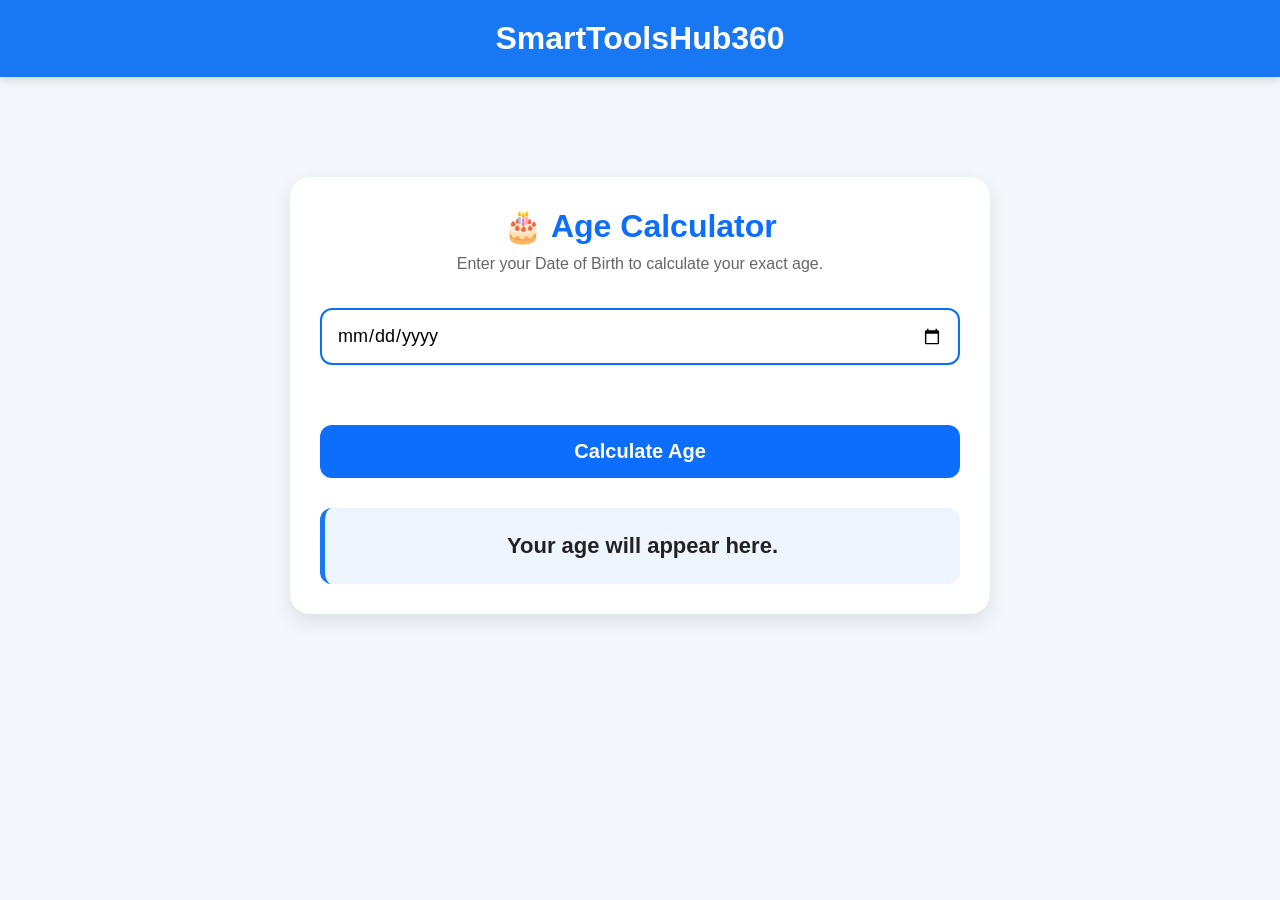
==== age-calculator.html @ c63a2db6 "Add age calculator HTML with styling and script" ====
<!DOCTYPE html>
<html lang="en">
<head>
<meta charset="UTF-8">
<meta name="viewport" content="width=device-width, initial-scale=1.0">
<title>Age Calculator - SmartToolsHub360</title>

<link rel="stylesheet" href="style.css">

<style>
.age-box{
max-width:700px;
margin:40px auto;
background:#fff;
padding:30px;
border-radius:20px;
box-shadow:0 8px 20px rgba(0,0,0,.10);
text-align:center;
}

.age-box h1{
font-size:32px;
margin-bottom:10px;
color:#0d6efd;
}

.age-box p{
color:#666;
margin-bottom:25px;
}

.input-box{
margin:20px 0;
}

.input-box input{
width:100%;
padding:15px;
font-size:18px;
border:2px solid #0d6efd;
border-radius:12px;
box-sizing:border-box;
}

.btn{
margin-top:20px;
width:100%;
padding:15px;
font-size:20px;
font-weight:bold;
background:#0d6efd;
color:white;
border:none;
border-radius:12px;
cursor:pointer;
}

.btn:hover{
background:#0b5ed7;
}

.result{
margin-top:30px;
font-size:22px;
font-weight:bold;
color:#222;
}
</style>

</head>

<body>

<header>
SmartToolsHub360
</header>

<div class="container">

<div class="age-box">

<h1>🎂 Age Calculator</h1>

<p>Enter your Date of Birth to calculate your exact age.</p>

<div class="input-box">
<input type="date" id="dob">
</div>

<button class="btn">
Calculate Age
</button>

<div class="result">
Your age will appear here.
</div>

</div>

</div>
  
<script>
document.addEventListener("DOMContentLoaded", function () {

const button = document.querySelector(".btn");
const result = document.querySelector(".result");
const dob = document.getElementById("dob");

button.onclick = function () {

if (dob.value === "") {
result.innerHTML = "⚠️ Please select your Date of Birth.";
return;
}

const birthDate = new Date(dob.value);
const today = new Date();

let years = today.getFullYear() - birthDate.getFullYear();
let months = today.getMonth() - birthDate.getMonth();
let days = today.getDate() - birthDate.getDate();

if (days < 0) {
months--;
days += new Date(today.getFullYear(), today.getMonth(), 0).getDate();
}

if (months < 0) {
years--;
months += 12;
}

result.innerHTML =
`🎉 You are <br><br>
<b>${years}</b> Years
<b>${months}</b> Months
<b>${days}</b> Days Old`;

};

});
</script>
  
</body>
</html>
---- style.css ----
*{
margin:0;
padding:0;
box-sizing:border-box;
font-family:Arial,sans-serif;
}

body{
background:#f4f7fb;
color:#222;
}

header{
background:#1877f2;
color:#fff;
text-align:center;
padding:20px;
font-size:32px;
font-weight:bold;
box-shadow:0 3px 10px rgba(0,0,0,.15);
}

.container{
max-width:900px;
margin:40px auto;
padding:20px;
}

.hero{
text-align:center;
margin-bottom:30px;
}

.hero h1{
font-size:42px;
margin-bottom:10px;
}

.hero p{
font-size:20px;
color:#666;
}

.card{
background:#fff;
border-radius:18px;
padding:25px;
margin:20px 0;
box-shadow:0 10px 25px rgba(0,0,0,.08);
transition:.3s;
}

.card:hover{
transform:translateY(-5px);
box-shadow:0 15px 35px rgba(0,0,0,.15);
}

input,
select{
width:100%;
padding:15px;
font-size:18px;
border:2px solid #1877f2;
border-radius:12px;
margin-top:10px;
margin-bottom:20px;
outline:none;
}

button{
width:100%;
padding:16px;
background:#1877f2;
color:#fff;
border:none;
border-radius:12px;
font-size:20px;
font-weight:bold;
cursor:pointer;
transition:.3s;
}

button:hover{
background:#0d63d6;
}

.result{
margin-top:25px;
background:#eef5ff;
border-left:5px solid #1877f2;
padding:18px;
border-radius:12px;
font-size:18px;
line-height:1.8;
}

.back-btn{
display:inline-block;
margin-top:25px;
text-decoration:none;
background:#1877f2;
color:#fff;
padding:12px 22px;
border-radius:10px;
font-weight:bold;
}

footer{
text-align:center;
padding:25px;
color:#666;
margin-top:50px;
}

@media(max-width:600px){

header{
font-size:26px;
padding:16px;
}

.hero h1{
font-size:34px;
}

.hero p{
font-size:17px;
}

.container{
padding:15px;
}

.card{
padding:18px;
}

}
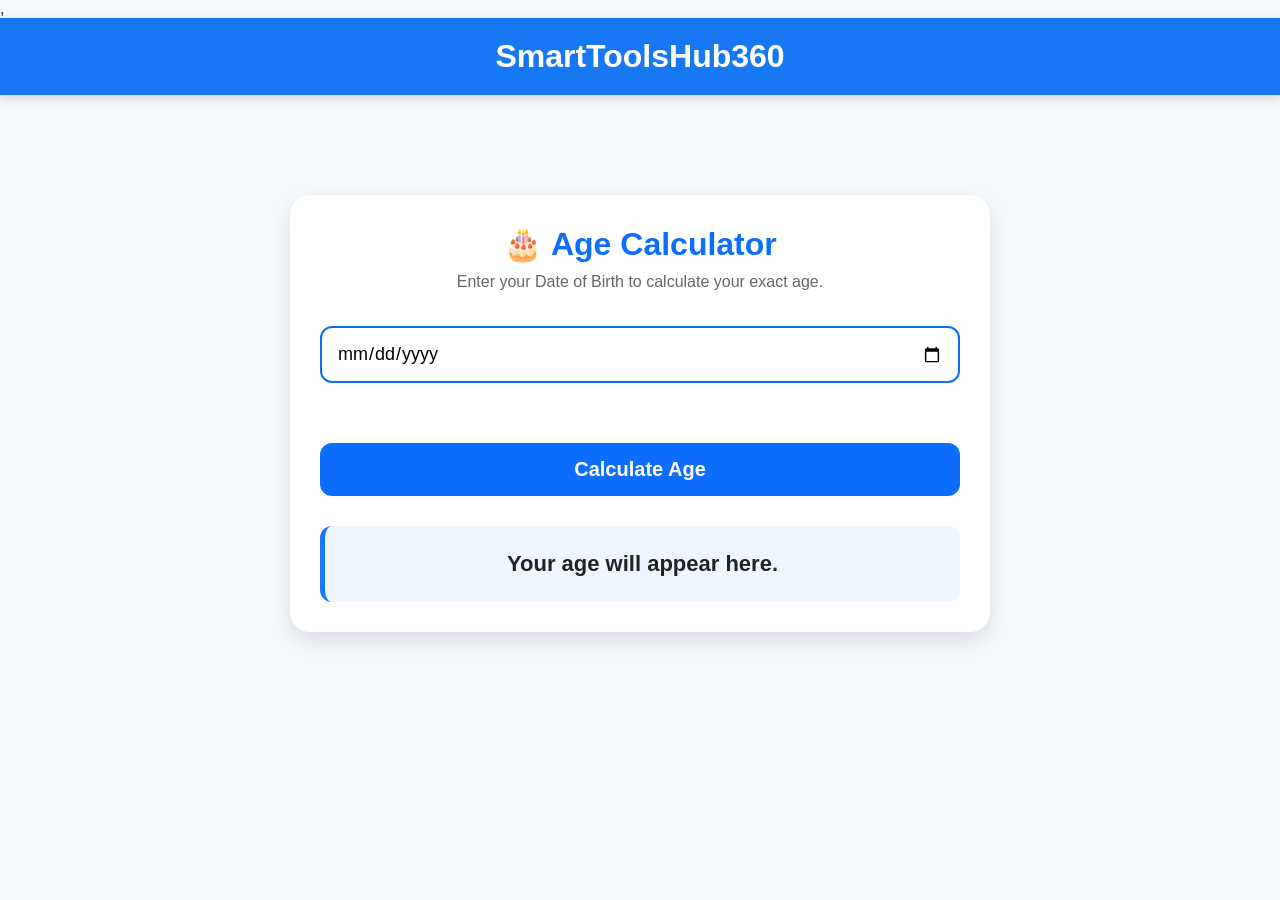
==== commit c817b2c7: "Implement age calculation feature Added age calculation functionality based on user input for Date o" ====
--- a/age-calculator.html
+++ b/age-calculator.html
@@ -1,4 +1,4 @@
-<!DOCTYPE html>
+,<!DOCTYPE html>
 <html lang="en">
 <head>
 <meta charset="UTF-8">
@@ -140,6 +140,41 @@
 
 });
 </script>
+
+  <script>
+const button = document.querySelector(".btn");
+
+button.addEventListener("click", function () {
+  const dob = document.getElementById("dob").value;
+  const result = document.querySelector(".result");
+
+  if (dob === "") {
+    result.innerHTML = "⚠️ Please select your Date of Birth.";
+    return;
+  }
+
+  const birthDate = new Date(dob);
+  const today = new Date();
+
+  let years = today.getFullYear() - birthDate.getFullYear();
+  let months = today.getMonth() - birthDate.getMonth();
+  let days = today.getDate() - birthDate.getDate();
+
+  if (days < 0) {
+    months--;
+    const lastMonth = new Date(today.getFullYear(), today.getMonth(), 0);
+    days += lastMonth.getDate();
+  }
+
+  if (months < 0) {
+    years--;
+    months += 12;
+  }
+
+  result.innerHTML =
+    `🎉 Your Age is <b>${years}</b> Years, <b>${months}</b> Months and <b>${days}</b> Days.`;
+});
+  </script>
   
 </body>
 </html>
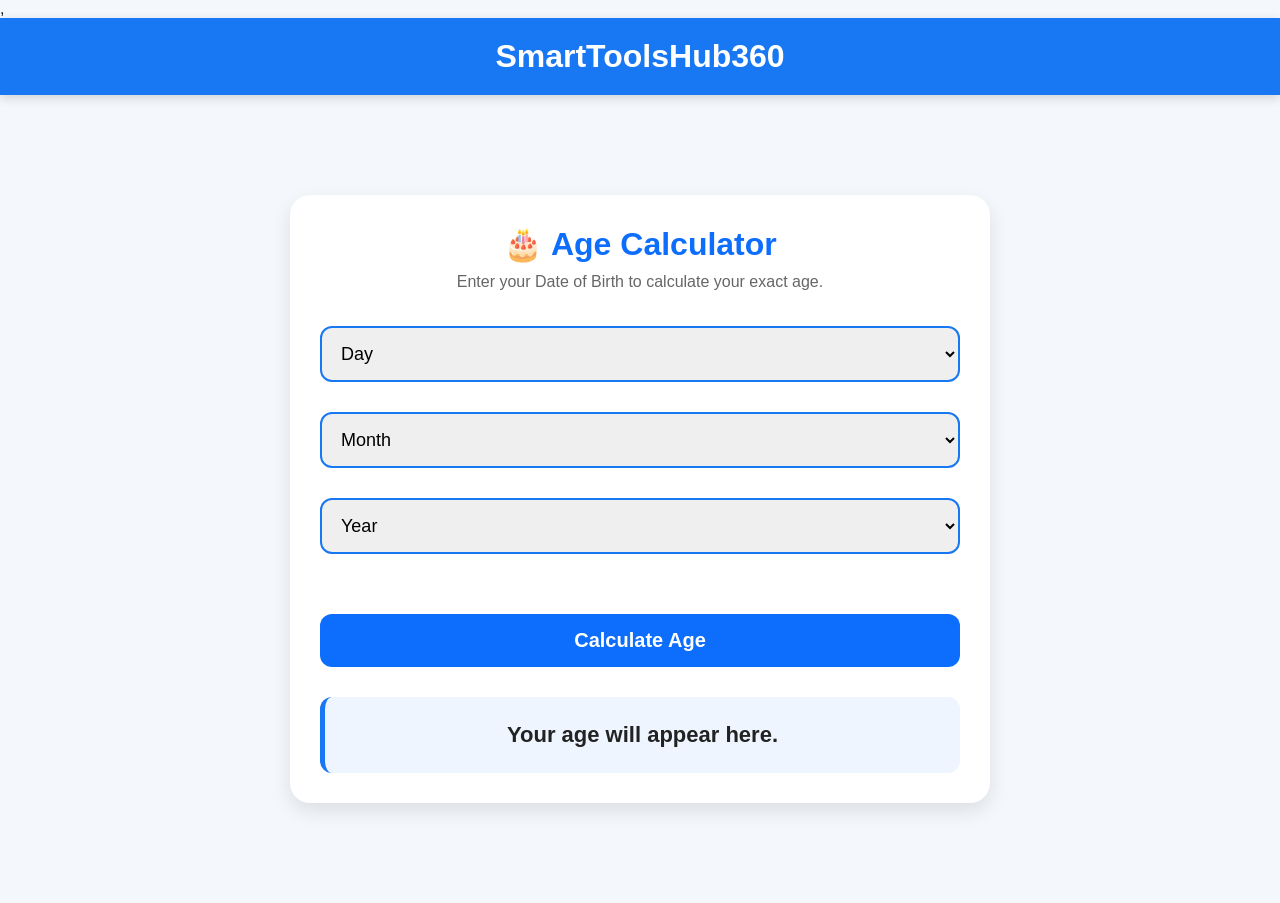
==== commit 637da07c: "Implement age calculation with dropdown inputs Added dropdowns for day, month, and year selection to" ====
--- a/age-calculator.html
+++ b/age-calculator.html
@@ -84,7 +84,31 @@
 <p>Enter your Date of Birth to calculate your exact age.</p>
 
 <div class="input-box">
-<input type="date" id="dob">
+
+<select id="day">
+<option value="">Day</option>
+</select>
+
+<select id="month">
+<option value="">Month</option>
+<option value="1">January</option>
+<option value="2">February</option>
+<option value="3">March</option>
+<option value="4">April</option>
+<option value="5">May</option>
+<option value="6">June</option>
+<option value="7">July</option>
+<option value="8">August</option>
+<option value="9">September</option>
+<option value="10">October</option>
+<option value="11">November</option>
+<option value="12">December</option>
+</select>
+
+<select id="year">
+<option value="">Year</option>
+</select>
+
 </div>
 
 <button class="btn">
@@ -98,81 +122,65 @@
 </div>
 
 </div>
-  
-<script>
+
+  <script>
 document.addEventListener("DOMContentLoaded", function () {
 
-const button = document.querySelector(".btn");
-const result = document.querySelector(".result");
-const dob = document.getElementById("dob");
-
-button.onclick = function () {
-
-if (dob.value === "") {
-result.innerHTML = "⚠️ Please select your Date of Birth.";
-return;
-}
-
-const birthDate = new Date(dob.value);
-const today = new Date();
-
-let years = today.getFullYear() - birthDate.getFullYear();
-let months = today.getMonth() - birthDate.getMonth();
-let days = today.getDate() - birthDate.getDate();
-
-if (days < 0) {
-months--;
-days += new Date(today.getFullYear(), today.getMonth(), 0).getDate();
-}
-
-if (months < 0) {
-years--;
-months += 12;
-}
-
-result.innerHTML =
-`🎉 You are <br><br>
-<b>${years}</b> Years
-<b>${months}</b> Months
-<b>${days}</b> Days Old`;
-
-};
-
-});
-</script>
-
-  <script>
-const button = document.querySelector(".btn");
-
-button.addEventListener("click", function () {
-  const dob = document.getElementById("dob").value;
+  const day = document.getElementById("day");
+  const month = document.getElementById("month");
+  const year = document.getElementById("year");
+  const button = document.querySelector(".btn");
   const result = document.querySelector(".result");
 
-  if (dob === "") {
-    result.innerHTML = "⚠️ Please select your Date of Birth.";
-    return;
+  // Day dropdown fill
+  for (let i = 1; i <= 31; i++) {
+    let option = document.createElement("option");
+    option.value = i;
+    option.text = i;
+    day.appendChild(option);
   }
 
-  const birthDate = new Date(dob);
-  const today = new Date();
-
-  let years = today.getFullYear() - birthDate.getFullYear();
-  let months = today.getMonth() - birthDate.getMonth();
-  let days = today.getDate() - birthDate.getDate();
-
-  if (days < 0) {
-    months--;
-    const lastMonth = new Date(today.getFullYear(), today.getMonth(), 0);
-    days += lastMonth.getDate();
+  // Year dropdown fill
+  const currentYear = new Date().getFullYear();
+  for (let i = currentYear; i >= 1900; i--) {
+    let option = document.createElement("option");
+    option.value = i;
+    option.text = i;
+    year.appendChild(option);
   }
 
-  if (months < 0) {
-    years--;
-    months += 12;
-  }
+  button.addEventListener("click", function () {
 
-  result.innerHTML =
-    `🎉 Your Age is <b>${years}</b> Years, <b>${months}</b> Months and <b>${days}</b> Days.`;
+    if (day.value === "" || month.value === "" || year.value === "") {
+      result.innerHTML = "⚠️ Please select Day, Month and Year.";
+      return;
+    }
+
+    const birthDate = new Date(year.value, month.value - 1, day.value);
+    const today = new Date();
+
+    let years = today.getFullYear() - birthDate.getFullYear();
+    let months = today.getMonth() - birthDate.getMonth();
+    let days = today.getDate() - birthDate.getDate();
+
+    if (days < 0) {
+      months--;
+      const lastMonth = new Date(today.getFullYear(), today.getMonth(), 0);
+      days += lastMonth.getDate();
+    }
+
+    if (months < 0) {
+      years--;
+      months += 12;
+    }
+
+    result.innerHTML =
+      `🎉 Your Age is <br><br>
+      <b>${years}</b> Years,
+      <b>${months}</b> Months,
+      <b>${days}</b> Days`;
+  });
+
 });
   </script>
   
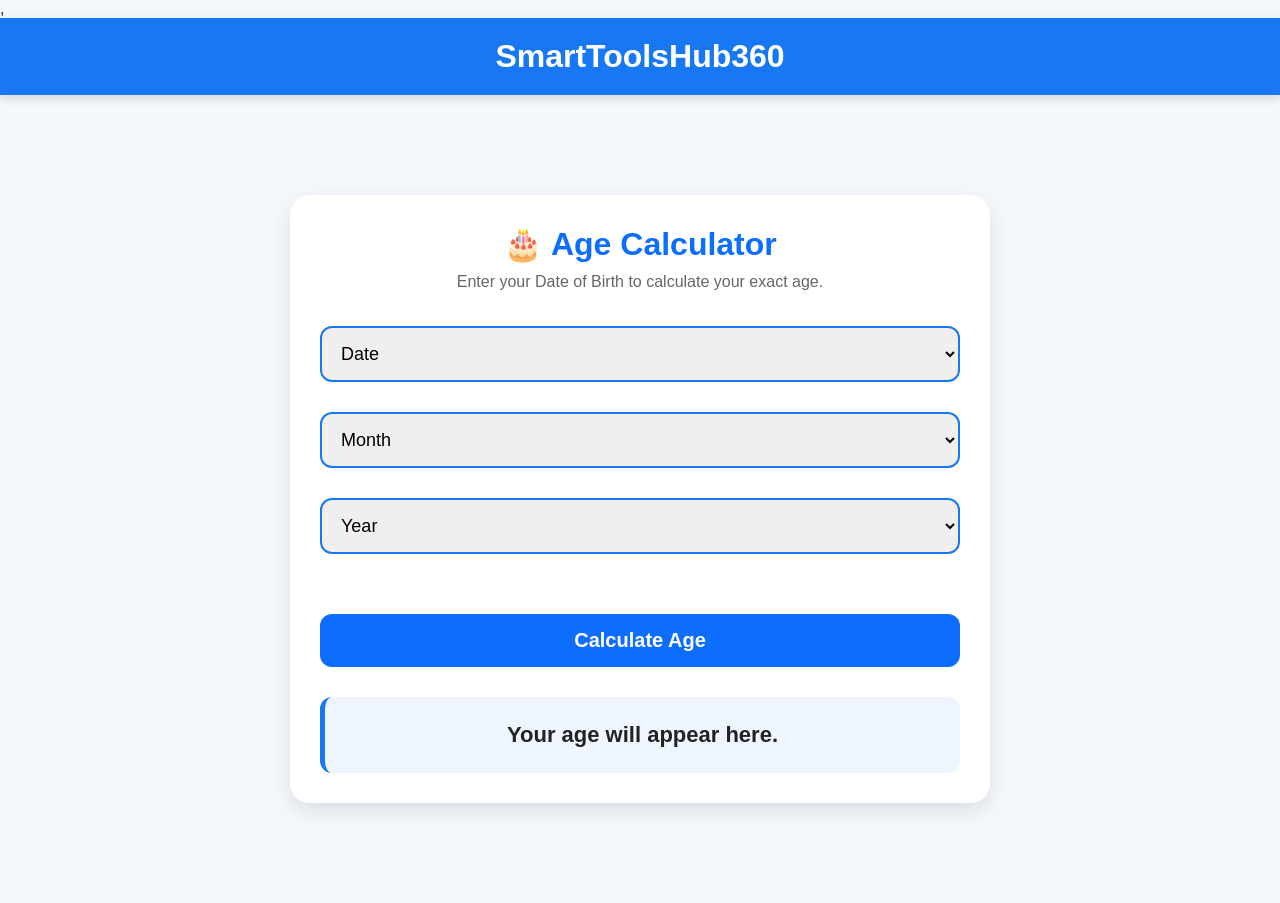
==== commit 0df849d1: "Change 'day' select to 'date' in age calculator" ====
--- a/age-calculator.html
+++ b/age-calculator.html
@@ -85,8 +85,8 @@
 
 <div class="input-box">
 
-<select id="day">
-<option value="">Day</option>
+<select id="date">
+<option value="">Date</option>
 </select>
 
 <select id="month">
@@ -126,7 +126,7 @@
   <script>
 document.addEventListener("DOMContentLoaded", function () {
 
-  const day = document.getElementById("day");
+  const date = document.getElementById("date");
   const month = document.getElementById("month");
   const year = document.getElementById("year");
   const button = document.querySelector(".btn");
@@ -137,7 +137,7 @@
     let option = document.createElement("option");
     option.value = i;
     option.text = i;
-    day.appendChild(option);
+    date.appendChild(option);
   }
 
   // Year dropdown fill
@@ -151,12 +151,12 @@
 
   button.addEventListener("click", function () {
 
-    if (day.value === "" || month.value === "" || year.value === "") {
+    if (date.value === "" || month.value === "" || year.value === "") {
       result.innerHTML = "⚠️ Please select Day, Month and Year.";
       return;
     }
 
-    const birthDate = new Date(year.value, month.value - 1, day.value);
+    const birthDate = new Date(year.value, month.value - 1, date.value);
     const today = new Date();
 
     let years = today.getFullYear() - birthDate.getFullYear();
@@ -174,12 +174,25 @@
       months += 12;
     }
 
-    result.innerHTML =
-      `🎉 Your Age is <br><br>
-      <b>${years}</b> Years,
-      <b>${months}</b> Months,
-      <b>${days}</b> Days`;
-  });
+    result.innerHTML = `
+🎉 Your Age is <br><br>
+<b>${years}</b> Years,
+<b>${months}</b> Months,
+<b>${days}</b> Days
+<br><br>
+🎂 Next Birthday: <span id="countdown"></span>
+`;
+
+let nextBirthday = new Date(today.getFullYear(), month.value - 1, date.value);
+
+if (nextBirthday < today) {
+  nextBirthday.setFullYear(today.getFullYear() + 1);
+}
+
+const diff = nextBirthday - today;
+const daysLeft = Math.ceil(diff / (1000 * 60 * 60 * 24));
+
+document.getElementById("countdown").innerHTML = `${daysLeft} Days Left`;
 
 });
   </script>
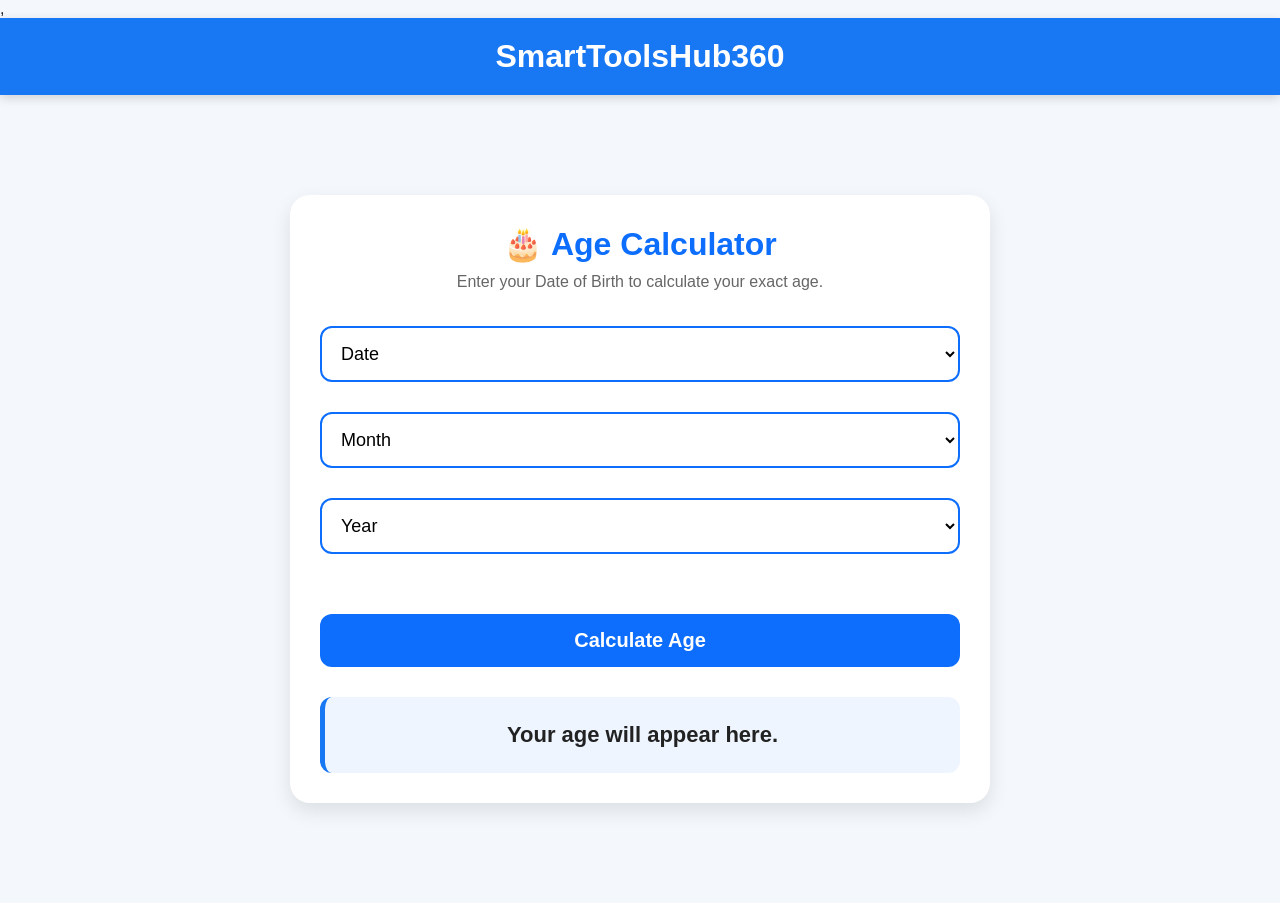
==== commit 0dc9e038: "Add select input for age calculation" ====
--- a/age-calculator.html
+++ b/age-calculator.html
@@ -33,13 +33,15 @@
 margin:20px 0;
 }
 
-.input-box input{
+.input-box select{
 width:100%;
 padding:15px;
 font-size:18px;
 border:2px solid #0d6efd;
 border-radius:12px;
 box-sizing:border-box;
+margin-bottom:20px;
+background:#fff;
 }
 
 .btn{
@@ -193,6 +195,8 @@
 const daysLeft = Math.ceil(diff / (1000 * 60 * 60 * 24));
 
 document.getElementById("countdown").innerHTML = `${daysLeft} Days Left`;
+    
+});    
 
 });
   </script>
